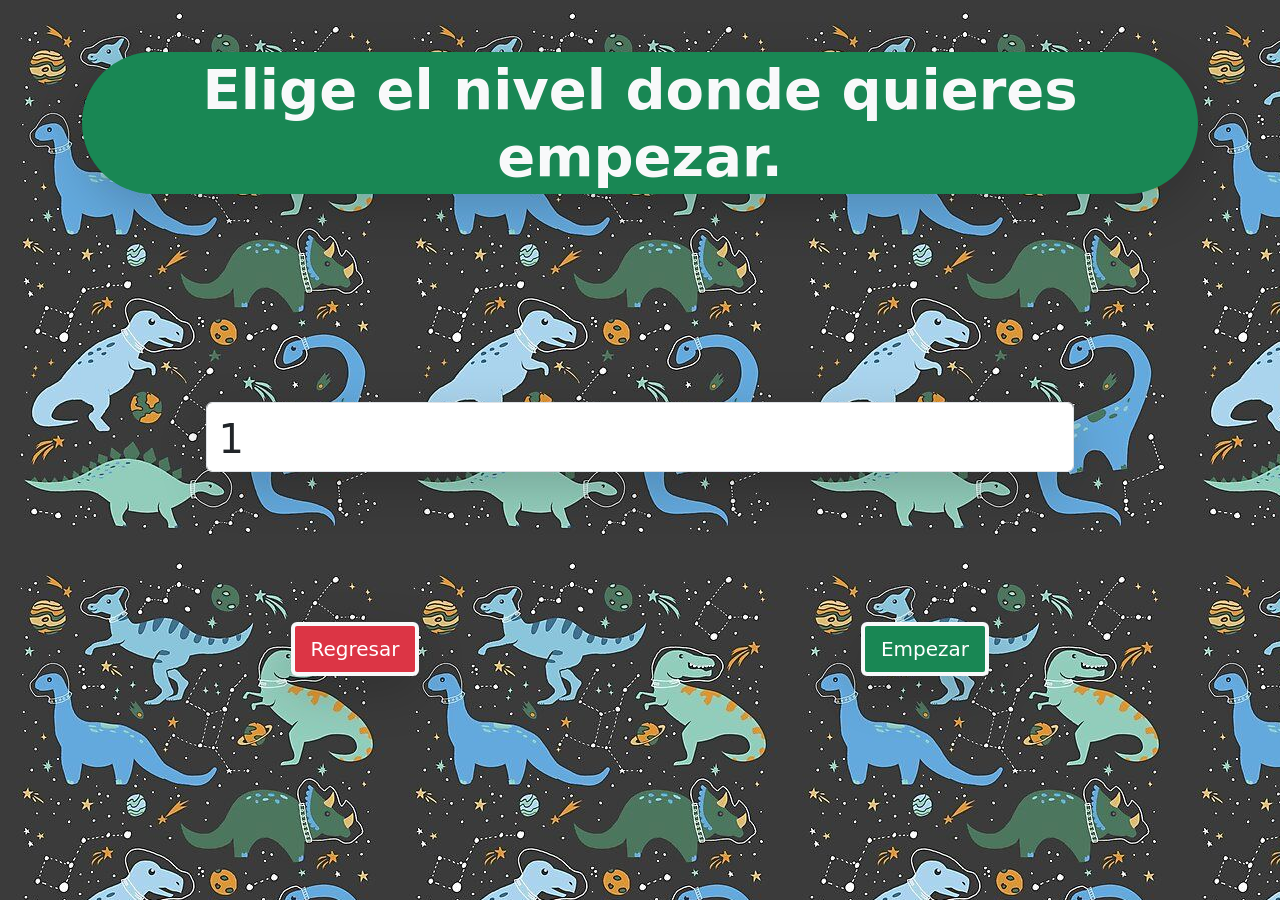
==== elegir_nivel.html @ 8baebb1b "agregados archivos fuente para trabajar la estructura del proyecto" ====
<!DOCTYPE html>
<html lang="en">
<head>
    <meta charset="UTF-8">
    <meta http-equiv="X-UA-Compatible" content="IE=edge">
    <meta name="viewport" content="width=device-width, initial-scale=1.0">
    <title>Multiplica Rex</title>
    <link href="https://cdn.jsdelivr.net/npm/bootstrap@5.2.2/dist/css/bootstrap.min.css" rel="stylesheet" integrity="sha384-Zenh87qX5JnK2Jl0vWa8Ck2rdkQ2Bzep5IDxbcnCeuOxjzrPF/et3URy9Bv1WTRi" crossorigin="anonymous">
    <link rel="stylesheet" href="estilos/style.css">
    <link rel="icon" href="imagenes/ilustracion-dinosaurio-tyrannosaurus-rex-estilo-dibujos-animados_99025-68.webp">
</head>
<body id="body">
<!-- SECCION NOMBRE -->
    <main class="container rounded  py-1 my-5">
        
        
        <div class="row">
            <div class="col">
                <h1 class="text-center text-light fw-bolder display-4 py-1 bg-success rounded-pill shadow-lg">Elige el nivel donde quieres empezar. </h1>
            </div>
        </div>

        <div class="row" id="row_nombre">
            <div class="col">
                    <select name="" id="select_nivel" class="form-control shadow-lg">
                        <option value="">1</option>
                        <option value="">2</option>
                        <option value="">3</option>
                        <option value="">4</option>
                        <option value="">5</option>
                        <option value="">6</option>
                        <option value="">7</option>
                        <option value="">8</option>
                        <option value="">9</option>
                        <option value="">10</option>
                        <option value="">11</option>
                        <option value="">12</option>
                    </select>
            </div>
            
        </div>

        <div class="row text-center">
            <div class="col">
                <a href="nombre.html">
                    <button class="btn btn-danger rounded border border-4 border-light shadow-lg btn-lg">Regresar</button>
                </a>
            </div>
            <div class="col">
                <button class="btn btn-success rounded border border-4 border-light shadow-lg btn-lg" onclick="empezar();">Empezar</button>
            </div>
        </div>
    </main>

    
    
</body>

<script src="https://cdn.jsdelivr.net/npm/bootstrap@5.2.2/dist/js/bootstrap.bundle.min.js" integrity="sha384-OERcA2EqjJCMA+/3y+gxIOqMEjwtxJY7qPCqsdltbNJuaOe923+mo//f6V8Qbsw3" crossorigin="anonymous"></script>
<script src="https://cdn.jsdelivr.net/npm/@popperjs/core@2.11.6/dist/umd/popper.min.js" integrity="sha384-oBqDVmMz9ATKxIep9tiCxS/Z9fNfEXiDAYTujMAeBAsjFuCZSmKbSSUnQlmh/jp3" crossorigin="anonymous"></script>
<script src="https://cdn.jsdelivr.net/npm/bootstrap@5.2.2/dist/js/bootstrap.min.js" integrity="sha384-IDwe1+LCz02ROU9k972gdyvl+AESN10+x7tBKgc9I5HFtuNz0wWnPclzo6p9vxnk" crossorigin="anonymous"></script>
<script src="js/elegir_nivel.js"></script>
</html>
---- estilos/style.css ----
* {
    padding: 0;
    margin: 0;
}

#body {
    background-image: url(../imagenes/e971d23b562108af485d0870e05e1f40.jpg);
    background-repeat: repeat;
    background-size: auto;
}

@font-face {
    font-family: fuente_titulo;
    src: url(fuente.ttf);
}

#titulo {
    font-family: fuente_titulo;
    color: rgb(255, 255, 255);
    font-size: 80px;
}

#btn_empezar {
    width: 180px;
    height: 70px;
    font-size: 25px;
    font-weight: bolder;
    position: absolute;
    margin-top: 220px;
    margin-left: 40%;
}

#nombre_usuario {
    width: 100%;
    height: 70px;
    font-size: 40px;
}

#nombre_usuario,
#select_nivel {
    width: 100%;
    height: 70px;
    font-size: 40px;
}

#select_nivel {
    cursor: pointer;
}

#btn_guardar_nombre {
    width: 100%;
    height: 70px;
    font-size: 25px;
    font-weight: bolder;
}

#row_nombre {
    margin-top: 200px;
    margin-bottom: 150px;
    height: 50%;
    width: 80%;
    margin-left: 10%;
}

#menu_niveles {
    margin: 0 auto;
    margin-top: 100px;
}

#btn_test,
#btn_elegir_nivel,
#btn_ayuda,
#btn_salir {
    width: 200px;
}

#seleccionar_nivel {
    margin: 100px;
}

#regresar {
    margin-bottom: 150px;
    margin: 0 44%
}

.carousel-item {
    position: static;
    margin-left: 20%;
}

h2{
    color: white;
}
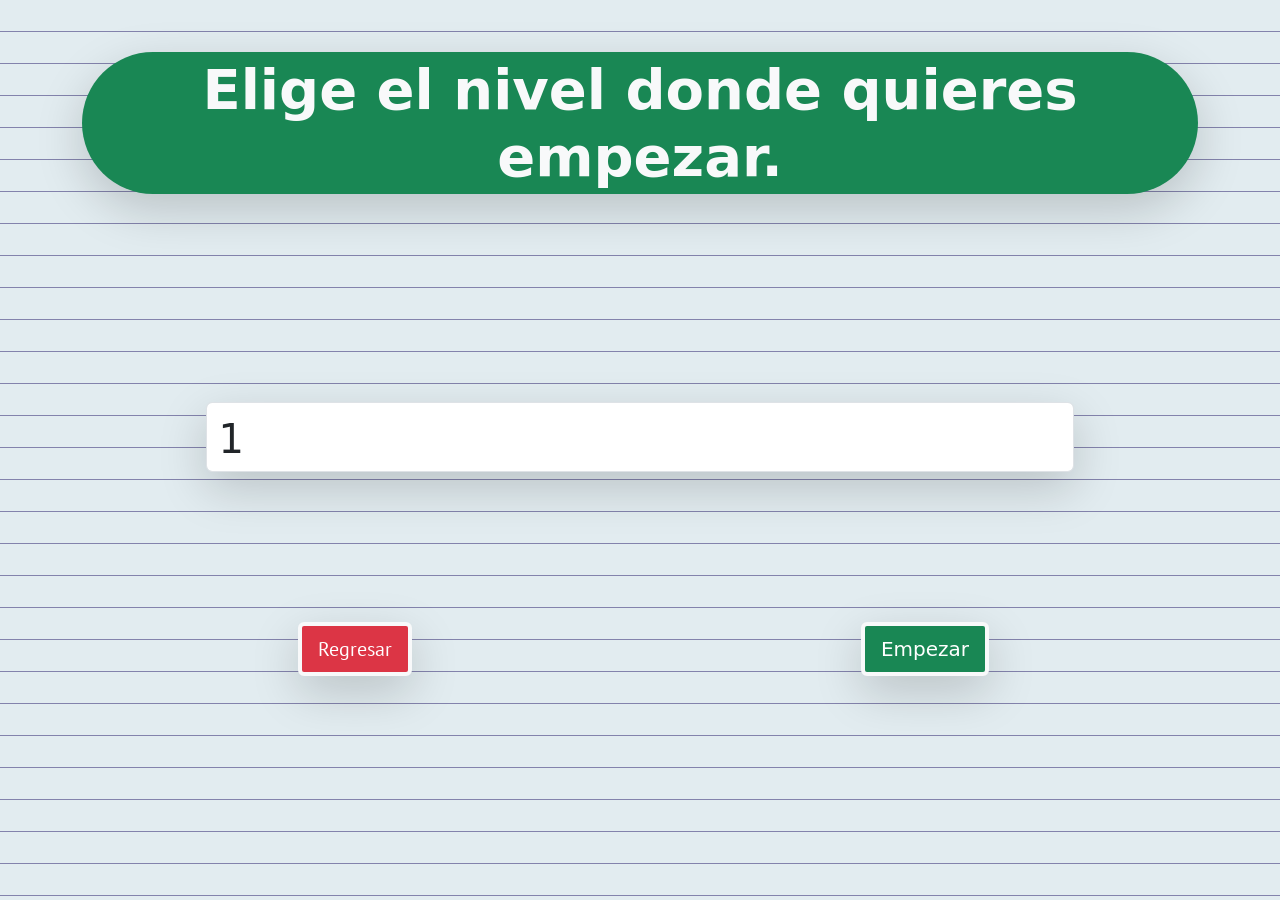
==== commit 915ba568: "Agregada pantalla principal con descripción breve del juego y dos botones para comenzar y para ver l" ====
--- a/elegir_nivel.html
+++ b/elegir_nivel.html
@@ -1,63 +1,90 @@
 <!DOCTYPE html>
 <html lang="en">
-<head>
-    <meta charset="UTF-8">
-    <meta http-equiv="X-UA-Compatible" content="IE=edge">
-    <meta name="viewport" content="width=device-width, initial-scale=1.0">
+  <head>
+    <meta charset="UTF-8" />
+    <meta http-equiv="X-UA-Compatible" content="IE=edge" />
+    <meta name="viewport" content="width=device-width, initial-scale=1.0" />
     <title>Multiplica Rex</title>
-    <link href="https://cdn.jsdelivr.net/npm/bootstrap@5.2.2/dist/css/bootstrap.min.css" rel="stylesheet" integrity="sha384-Zenh87qX5JnK2Jl0vWa8Ck2rdkQ2Bzep5IDxbcnCeuOxjzrPF/et3URy9Bv1WTRi" crossorigin="anonymous">
-    <link rel="stylesheet" href="estilos/style.css">
-    <link rel="icon" href="imagenes/ilustracion-dinosaurio-tyrannosaurus-rex-estilo-dibujos-animados_99025-68.webp">
-</head>
-<body id="body">
-<!-- SECCION NOMBRE -->
-    <main class="container rounded  py-1 my-5">
-        
-        
-        <div class="row">
-            <div class="col">
-                <h1 class="text-center text-light fw-bolder display-4 py-1 bg-success rounded-pill shadow-lg">Elige el nivel donde quieres empezar. </h1>
-            </div>
+    <link
+      href="https://cdn.jsdelivr.net/npm/bootstrap@5.2.2/dist/css/bootstrap.min.css"
+      rel="stylesheet"
+      integrity="sha384-Zenh87qX5JnK2Jl0vWa8Ck2rdkQ2Bzep5IDxbcnCeuOxjzrPF/et3URy9Bv1WTRi"
+      crossorigin="anonymous"
+    />
+    <link rel="stylesheet" href="estilos/style.css" />
+    <link
+      rel="icon"
+      href="imagenes/ilustracion-dinosaurio-tyrannosaurus-rex-estilo-dibujos-animados_99025-68.webp"
+    />
+  </head>
+  <body id="body">
+    <!-- SECCION NOMBRE -->
+    <main class="container rounded py-1 my-5">
+      <div class="row">
+        <div class="col">
+          <h1
+            class="text-center text-light fw-bolder display-4 py-1 bg-success rounded-pill shadow-lg"
+          >
+            Elige el nivel donde quieres empezar.
+          </h1>
         </div>
+      </div>
 
-        <div class="row" id="row_nombre">
-            <div class="col">
-                    <select name="" id="select_nivel" class="form-control shadow-lg">
-                        <option value="">1</option>
-                        <option value="">2</option>
-                        <option value="">3</option>
-                        <option value="">4</option>
-                        <option value="">5</option>
-                        <option value="">6</option>
-                        <option value="">7</option>
-                        <option value="">8</option>
-                        <option value="">9</option>
-                        <option value="">10</option>
-                        <option value="">11</option>
-                        <option value="">12</option>
-                    </select>
-            </div>
-            
+      <div class="row" id="row_nombre">
+        <div class="col">
+          <select name="" id="select_nivel" class="form-control shadow-lg">
+            <option value="">1</option>
+            <option value="">2</option>
+            <option value="">3</option>
+            <option value="">4</option>
+            <option value="">5</option>
+            <option value="">6</option>
+            <option value="">7</option>
+            <option value="">8</option>
+            <option value="">9</option>
+            <option value="">10</option>
+            <option value="">11</option>
+            <option value="">12</option>
+          </select>
         </div>
+      </div>
 
-        <div class="row text-center">
-            <div class="col">
-                <a href="nombre.html">
-                    <button class="btn btn-danger rounded border border-4 border-light shadow-lg btn-lg">Regresar</button>
-                </a>
-            </div>
-            <div class="col">
-                <button class="btn btn-success rounded border border-4 border-light shadow-lg btn-lg" onclick="empezar();">Empezar</button>
-            </div>
+      <div class="row text-center">
+        <div class="col">
+          <a href="nombre.html">
+            <button
+              class="btn btn-danger rounded border border-4 border-light shadow-lg btn-lg"
+            >
+              Regresar
+            </button>
+          </a>
         </div>
+        <div class="col">
+          <button
+            class="btn btn-success rounded border border-4 border-light shadow-lg btn-lg"
+            onclick="empezar();"
+          >
+            Empezar
+          </button>
+        </div>
+      </div>
     </main>
+  </body>
 
-    
-    
-</body>
-
-<script src="https://cdn.jsdelivr.net/npm/bootstrap@5.2.2/dist/js/bootstrap.bundle.min.js" integrity="sha384-OERcA2EqjJCMA+/3y+gxIOqMEjwtxJY7qPCqsdltbNJuaOe923+mo//f6V8Qbsw3" crossorigin="anonymous"></script>
-<script src="https://cdn.jsdelivr.net/npm/@popperjs/core@2.11.6/dist/umd/popper.min.js" integrity="sha384-oBqDVmMz9ATKxIep9tiCxS/Z9fNfEXiDAYTujMAeBAsjFuCZSmKbSSUnQlmh/jp3" crossorigin="anonymous"></script>
-<script src="https://cdn.jsdelivr.net/npm/bootstrap@5.2.2/dist/js/bootstrap.min.js" integrity="sha384-IDwe1+LCz02ROU9k972gdyvl+AESN10+x7tBKgc9I5HFtuNz0wWnPclzo6p9vxnk" crossorigin="anonymous"></script>
-<script src="js/elegir_nivel.js"></script>
-</html>+  <script
+    src="https://cdn.jsdelivr.net/npm/bootstrap@5.2.2/dist/js/bootstrap.bundle.min.js"
+    integrity="sha384-OERcA2EqjJCMA+/3y+gxIOqMEjwtxJY7qPCqsdltbNJuaOe923+mo//f6V8Qbsw3"
+    crossorigin="anonymous"
+  ></script>
+  <script
+    src="https://cdn.jsdelivr.net/npm/@popperjs/core@2.11.6/dist/umd/popper.min.js"
+    integrity="sha384-oBqDVmMz9ATKxIep9tiCxS/Z9fNfEXiDAYTujMAeBAsjFuCZSmKbSSUnQlmh/jp3"
+    crossorigin="anonymous"
+  ></script>
+  <script
+    src="https://cdn.jsdelivr.net/npm/bootstrap@5.2.2/dist/js/bootstrap.min.js"
+    integrity="sha384-IDwe1+LCz02ROU9k972gdyvl+AESN10+x7tBKgc9I5HFtuNz0wWnPclzo6p9vxnk"
+    crossorigin="anonymous"
+  ></script>
+  <script src="scripts/elegir_nivel.js"></script>
+</html>
--- a/estilos/style.css
+++ b/estilos/style.css
@@ -1,93 +1,150 @@
 * {
-    padding: 0;
-    margin: 0;
+  padding: 0;
+  margin: 0;
 }
 
-#body {
-    background-image: url(../imagenes/e971d23b562108af485d0870e05e1f40.jpg);
-    background-repeat: repeat;
-    background-size: auto;
+body {
+  background-image: repeating-linear-gradient(
+    0deg,
+    #8383ac,
+    #8383ac 1.5px,
+    transparent 1.5px,
+    transparent
+  );
+  background-size: 32px 32px;
+  background-color: #e2ecf0;
 }
 
 @font-face {
-    font-family: fuente_titulo;
-    src: url(fuente.ttf);
+  font-family: fuente_titulo;
+  src: url(../fuentes/OpenSansItalic.ttf);
+}
+
+@font-face {
+  font-family: fuente_texto_general;
+  src: url(../fuentes/PTSans-Regular.ttf);
+}
+
+main {
+  margin: 20px;
+}
+
+p,
+h2,
+a {
+  font-family: fuente_texto_general;
 }
 
 #titulo {
-    font-family: fuente_titulo;
-    color: rgb(255, 255, 255);
-    font-size: 80px;
+  font-family: fuente_titulo;
+  color: rgb(255, 255, 255);
+  padding: 10px;
 }
 
-#btn_empezar {
-    width: 180px;
-    height: 70px;
-    font-size: 25px;
-    font-weight: bolder;
-    position: absolute;
-    margin-top: 220px;
-    margin-left: 40%;
+.botonesInicio {
+  display: flex;
+  justify-content: center;
+  align-items: center;
+  flex-direction: column;
+  padding: 10px;
+}
+
+#btn_comenzar {
+  border-radius: 15px;
+  padding: 10px;
+  margin: 10px;
+  font-family: fuente_texto_general;
+  font-size: 20px;
+  font-weight: bold;
+}
+
+#btn_instrucciones {
+  border-radius: 15px;
+  margin: 20px;
+  font-family: fuente_texto_general;
+  font-size: 20px;
+  font-weight: bold;
+  color: white;
+}
+
+#texto_instrucciones h1 {
+  text-align: center;
+}
+
+#texto_instrucciones li {
+  font-size: 15px;
 }
 
 #nombre_usuario {
-    width: 100%;
-    height: 70px;
-    font-size: 40px;
+  width: 100%;
+  height: 70px;
+  font-size: 40px;
 }
 
 #nombre_usuario,
 #select_nivel {
-    width: 100%;
-    height: 70px;
-    font-size: 40px;
+  width: 100%;
+  height: 70px;
+  font-size: 40px;
 }
 
 #select_nivel {
-    cursor: pointer;
+  cursor: pointer;
 }
 
 #btn_guardar_nombre {
-    width: 100%;
-    height: 70px;
-    font-size: 25px;
-    font-weight: bolder;
+  width: 100%;
+  height: 70px;
+  font-size: 25px;
+  font-weight: bolder;
 }
 
 #row_nombre {
-    margin-top: 200px;
-    margin-bottom: 150px;
-    height: 50%;
-    width: 80%;
-    margin-left: 10%;
+  margin-top: 200px;
+  margin-bottom: 150px;
+  height: 50%;
+  width: 80%;
+  margin-left: 10%;
 }
 
 #menu_niveles {
-    margin: 0 auto;
-    margin-top: 100px;
+  margin: 0 auto;
+  margin-top: 100px;
 }
 
 #btn_test,
 #btn_elegir_nivel,
 #btn_ayuda,
 #btn_salir {
-    width: 200px;
+  width: 200px;
 }
 
 #seleccionar_nivel {
-    margin: 100px;
+  margin: 100px;
 }
 
 #regresar {
-    margin-bottom: 150px;
-    margin: 0 44%
+  margin-bottom: 150px;
+  margin: 0 44%;
 }
 
 .carousel-item {
-    position: static;
-    margin-left: 20%;
+  position: static;
+  margin-left: 20%;
 }
 
-h2{
-    color: white;
+h2 {
+  color: black;
 }
+
+@media (max-width: 476px) {
+  .empezar {
+    width: 40%;
+  }
+}
+
+@media (min-width: 700px) {
+  .empezar {
+    width: 15%;
+  }
+}
